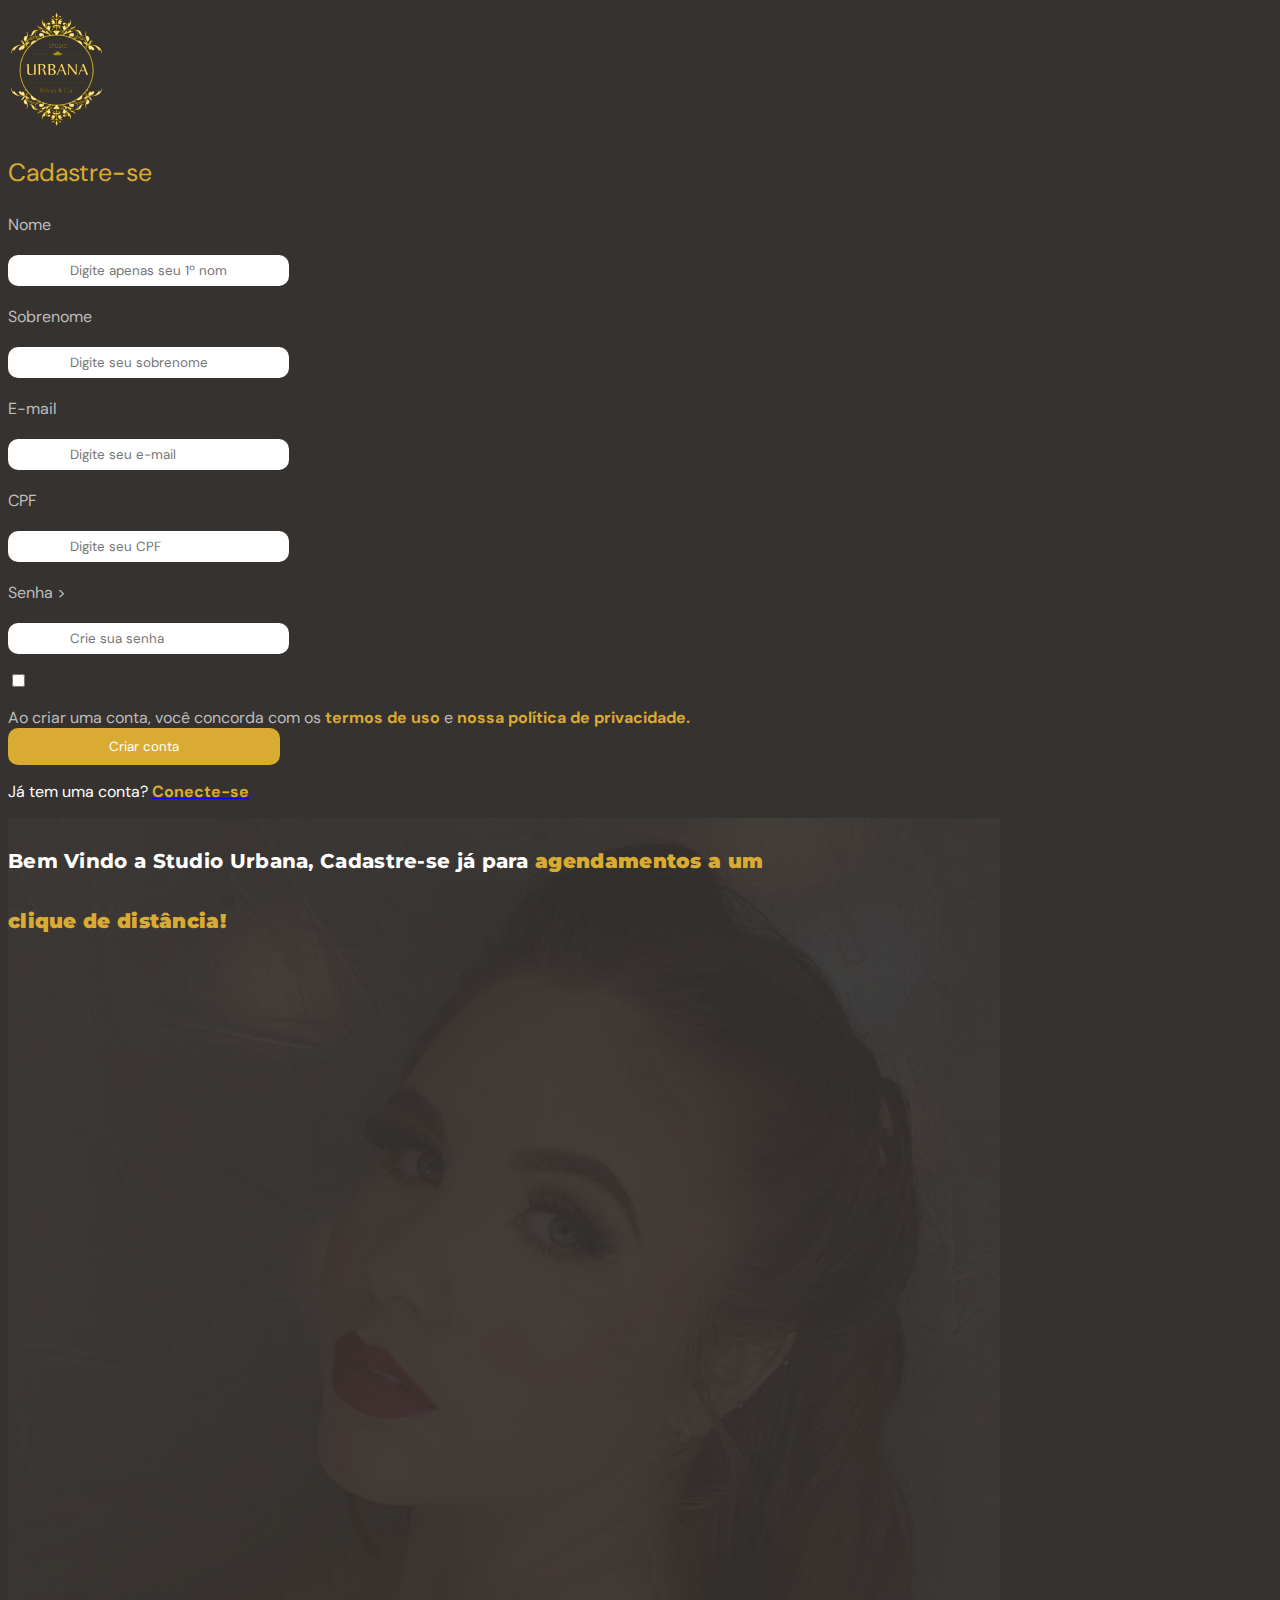
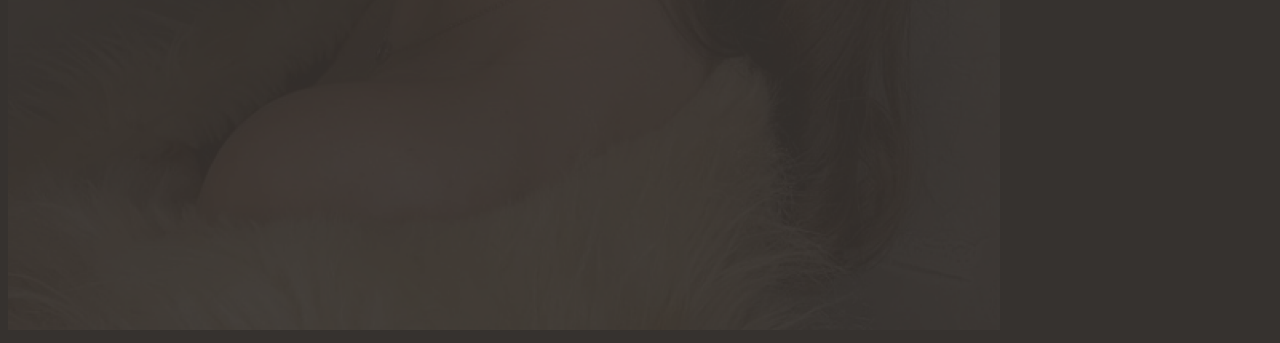
==== index.html @ a0c114ce "primeiro commit" ====
<!DOCTYPE html>
<html lang="en">
  <head>
    <link rel="stylesheet" href="style.css" />

    <title>Cadastro - Studio Urbana</title>
  </head>

  <body>
   <!--Logo---> 
    <div class="container">
      <div class="logo-img">
        <img src="/logo.png" />
      </div>
    </div>
    <!--fim logo---> 
      <p id="text1">Cadastre-se</p>
<!--Formulario---> 
      <form action="" method="post">
        <label for="firstname">Nome</label>
        <input
          type="text"
          id="firstname"
          name="firstname"
          placeholder="Digite apenas seu 1º nome"
        />

        <label for="lastname">Sobrenome </label>
        <input
          type="text"
          id="lastname"
          name="lastname"
          placeholder="Digite seu sobrenome"
        />

        <label for="email">E-mail</label>
        <input
          type="email"
          id="email"
          name="email"
          placeholder="Digite seu e-mail"
        />
        <label for="cpf">CPF</label>
        <input type="text" id="cpf" name="cpf" placeholder="Digite seu CPF" />
        <label for="senha">Senha</label>
        >

        <input
          type="password"
          id="password"
          name="password"
          placeholder="Crie sua senha"
        />

        <input type="checkbox" name="privacidade" id="privacidade" />

        <label for="privacidade"
          >Ao criar uma conta, você concorda com os
          <strong> termos de uso</strong> e
          <strong> nossa política de privacidade.</strong></label
        >
      </form>
      <div>
        <button type="submit">Criar conta</button>
      </div>

      <p>
        Já tem uma conta? <a href="login.html"><strong>Conecte-se</strong></a>
      </p>
    </div>
    <!--fim do formulario---> 
    <!--Texto principal---> 
    <div class="texto-principal">
      <h1>
        Bem Vindo a Studio Urbana, Cadastre-se já para
        <strong> agendamentos a um clique de distância!</strong>
      </h1>
     <!--fim texto principal--> 
    </div>
    <img src="imgs/imgfundo.png">
  </body>
</html>
---- style.css ----
@import url("https://fonts.googleapis.com/css2?family=DM+Sans&family=Montserrat&display=swap");

body {
  color: #ffffff;
  font-family: "DM Sans";
  background-color: #36322f;
}
h1 {
  position: absolute;
  width: 800px;
  height: 0;
  color: #ffffff;
  font-family: "Montserrat";
  font-style: normal;
  font-weight: 750;
  font-size: 20px;
  line-height: 60px;
  letter-spacing: 0.3px;
}

input {
  margin-top: 20px;
  margin-bottom: 20px;
  font-family: "DM Sans";
  display: flex;
  flex-direction: column;
  justify-content: left;
  align-items: flex-start;
  padding: 5px 60px;
  border-radius: 10px;
  border-color: transparent;
}

button {
  font-family: "DM Sans";
  color: #ffffff;
  background-color: #daab32;
  cursor: pointer;
  display: flex;
  flex-direction: column;
  justify-content: center;
  align-items: flex-start;
  padding: 8px 99px;
  border-radius: 10px;
  border-color: transparent;
}
logo-img {
  margin: 30px;
  position: relative;
  width: 67px;
  height: 18px;
}
checkbox {
  box-sizing: border-box;
  background: #788b9a;
  position: absolute;
  width: 15px;
  height: 15px;
  left: 50px;
  top: 847px;
  opacity: 0.5;
}
#senha {
  color: #ffffff;
  background: #222131;
  border-radius: 12px;
  border-color: transparent;
}
#text1 {
  color: #daab32;
  font-size: 25px;
}
strong {
  color: #daab32;
}
form {
  color: #bdbdbd;
}
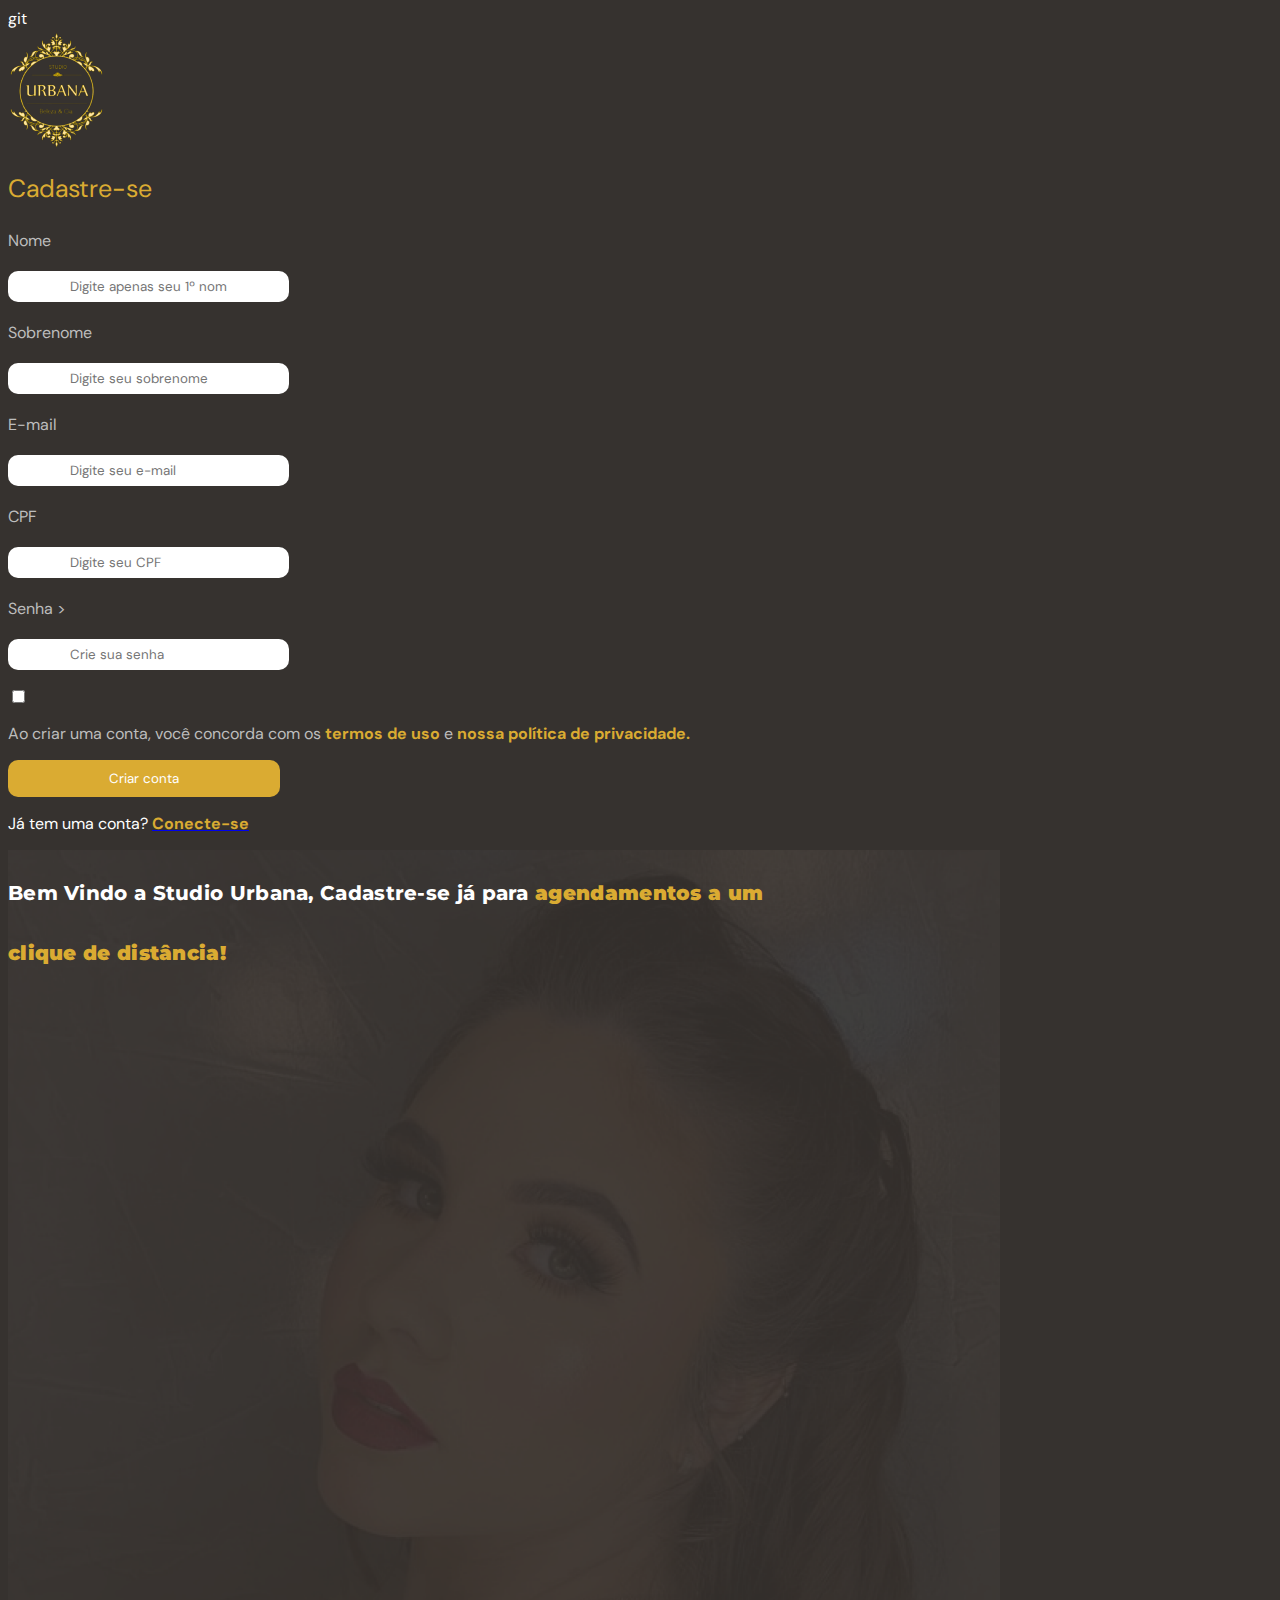
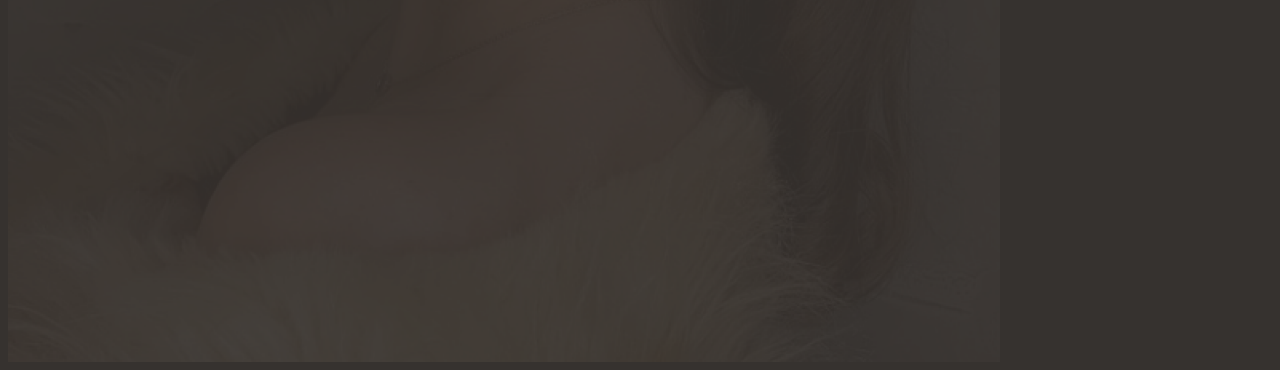
==== commit 253a0a93: "primeiro commit" ====
--- a/index.html
+++ b/index.html
@@ -1,4 +1,4 @@
-<!DOCTYPE html>
+git<!DOCTYPE html>
 <html lang="en">
   <head>
     <link rel="stylesheet" href="style.css" />
